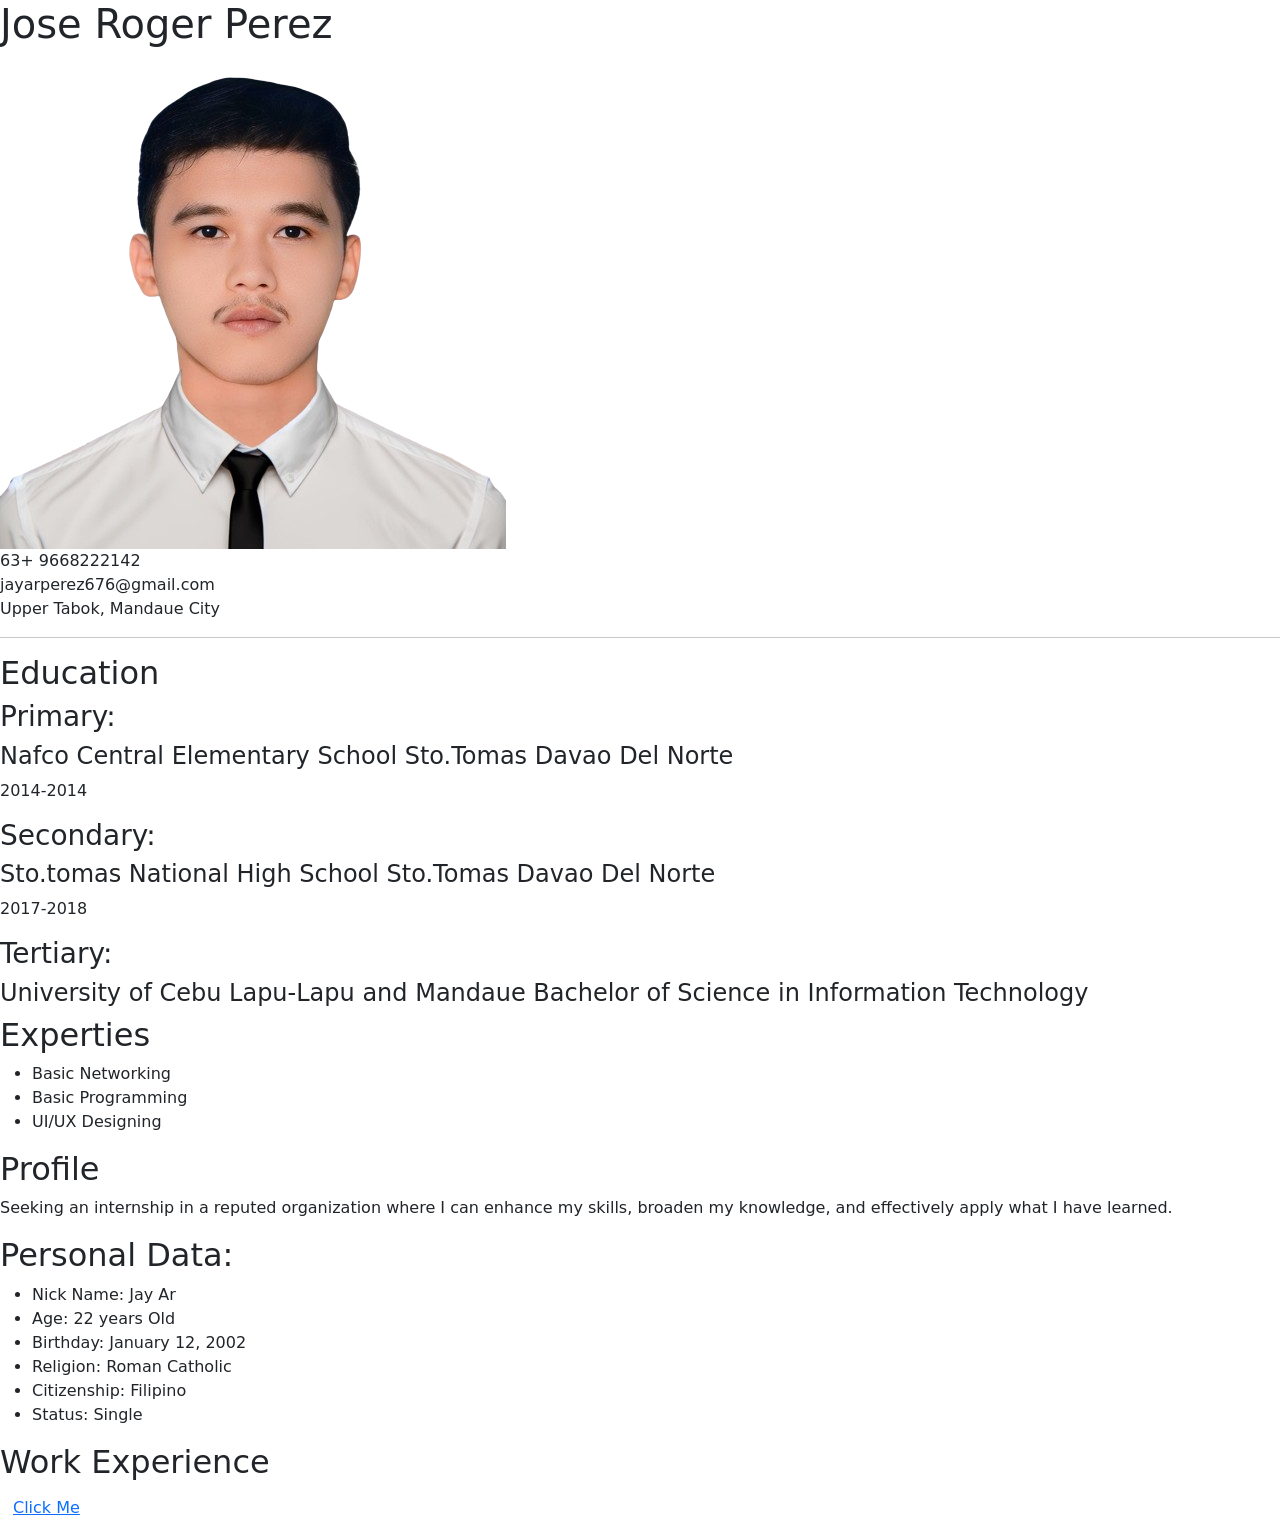
==== index.html @ 329f0ec8 "Add files via upload" ====
<!DOCTYPE html>
<html lang="en">
<head>
    <meta charset="UTF-8">
    <title>Document</title>
    <link href="https://cdn.jsdelivr.net/npm/bootstrap@5.3.3/dist/css/bootstrap.min.css" rel="stylesheet" integrity="sha384-QWTKZyjpPEjISv5WaRU9OFeRpok6YctnYmDr5pNlyT2bRjXh0JMhjY6hW+ALEwIH" crossorigin="anonymous">
</head>
<body>
    <h1>Jose Roger Perez</h1>
    <img src="../Image/ID.png" alt="ID picture">

    <p>
        63+ 9668222142<br>
        jayarperez676@gmail.com<br>
        Upper Tabok, Mandaue City<br>
    </p>

    <hr>

    <div>
        <h2>Education</h2>
        <h3>Primary:</h3>
        <h4>
            Nafco Central Elementary School Sto.Tomas Davao Del Norte
        </h4>
        <p>2014-2014</p>

        <h3>Secondary:</h3>
        <h4>Sto.tomas National High School Sto.Tomas Davao Del Norte</h4>
        <p>2017-2018</p>

        <h3>Tertiary:</h3>
        <h4>University of Cebu Lapu-Lapu and Mandaue Bachelor of Science in Information Technology</h4>
        
        <h2>Experties</h2>
        <ul>
            <li>Basic Networking</li>
            <li>Basic Programming</li>
            <li>UI/UX Designing</li>
        </ul>
    </div>

    <div>
        <h2>Profile</h2>
        <p>Seeking an internship in a reputed organization where I can enhance my skills, broaden my knowledge, and effectively apply what I have learned.</p>
        
        <h2>Personal Data:</h2>
        <ul>
            <li>Nick Name: Jay Ar</li>
            <li>Age: 22 years Old</li>
            <li>Birthday: January 12, 2002</li>
            <li>Religion: Roman Catholic</li>
            <li>Citizenship: Filipino</li>
            <li>Status: Single</li>
        </ul>

        <h2>Work Experience</h2>
        <div class="workexp">

        </div>

    </div>
    
    <button type="button" class="btn btn-link" data-bs-target="#click-me-modal" data-bs-toggle="modal">Click Me</button>

    <div class="modal fade" id="click-me-modal" tabindex="-1" aria-labelledby="modal-title" aria-hidden="true">
        <div class="modal-dialog">
            <div class="modal-content">
                <div class="modal-header">
                    <h5>Reminders</h5>
                    <button class="btn-close" type="button" data-bs-dismiss="modal" aria-label="Close"></button>
                </div>
                <div class="modal-body">
                    <p>DO NOT CLICK THE YES BUTTON!</p>
                </div>
                <div class="modal-footer">
                    <button class="btn btn-outline-dark" type="button" data-bs-dismiss="modal" aria-label="Close">No</button>
                    <button class="btn btn-warning" type="button" id="button-yes">Yes</button>
                </div>
            </div>
        </div>
    </div>

    <script>
        document.getElementById("button-yes").addEventListener("click", function(){
            window.location.href="./profile.html";
        });
    </script>

      <script src="https://cdn.jsdelivr.net/npm/bootstrap@5.3.3/dist/js/bootstrap.bundle.min.js" integrity="sha384-YvpcrYf0tY3lHB60NNkmXc5s9fDVZLESaAA55NDzOxhy9GkcIdslK1eN7N6jIeHz" crossorigin="anonymous"></script>
    

</body>
</html>
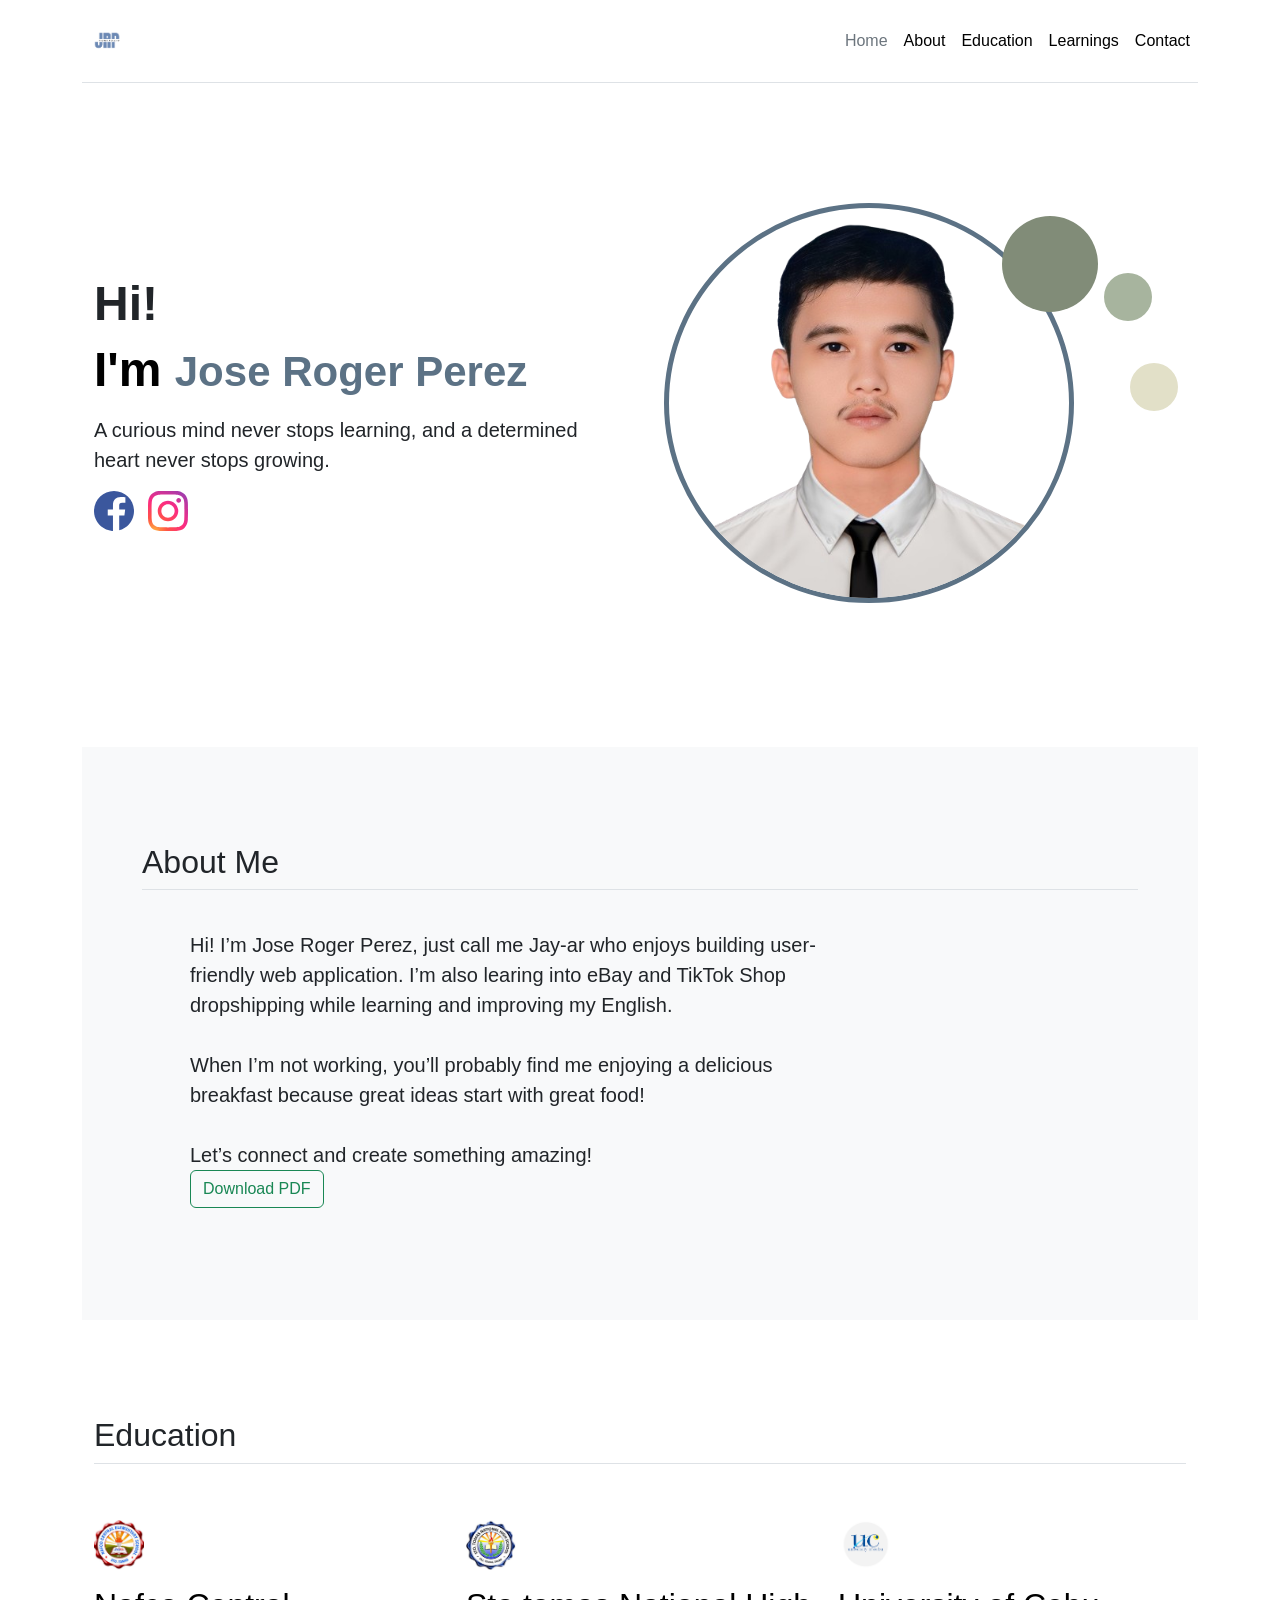
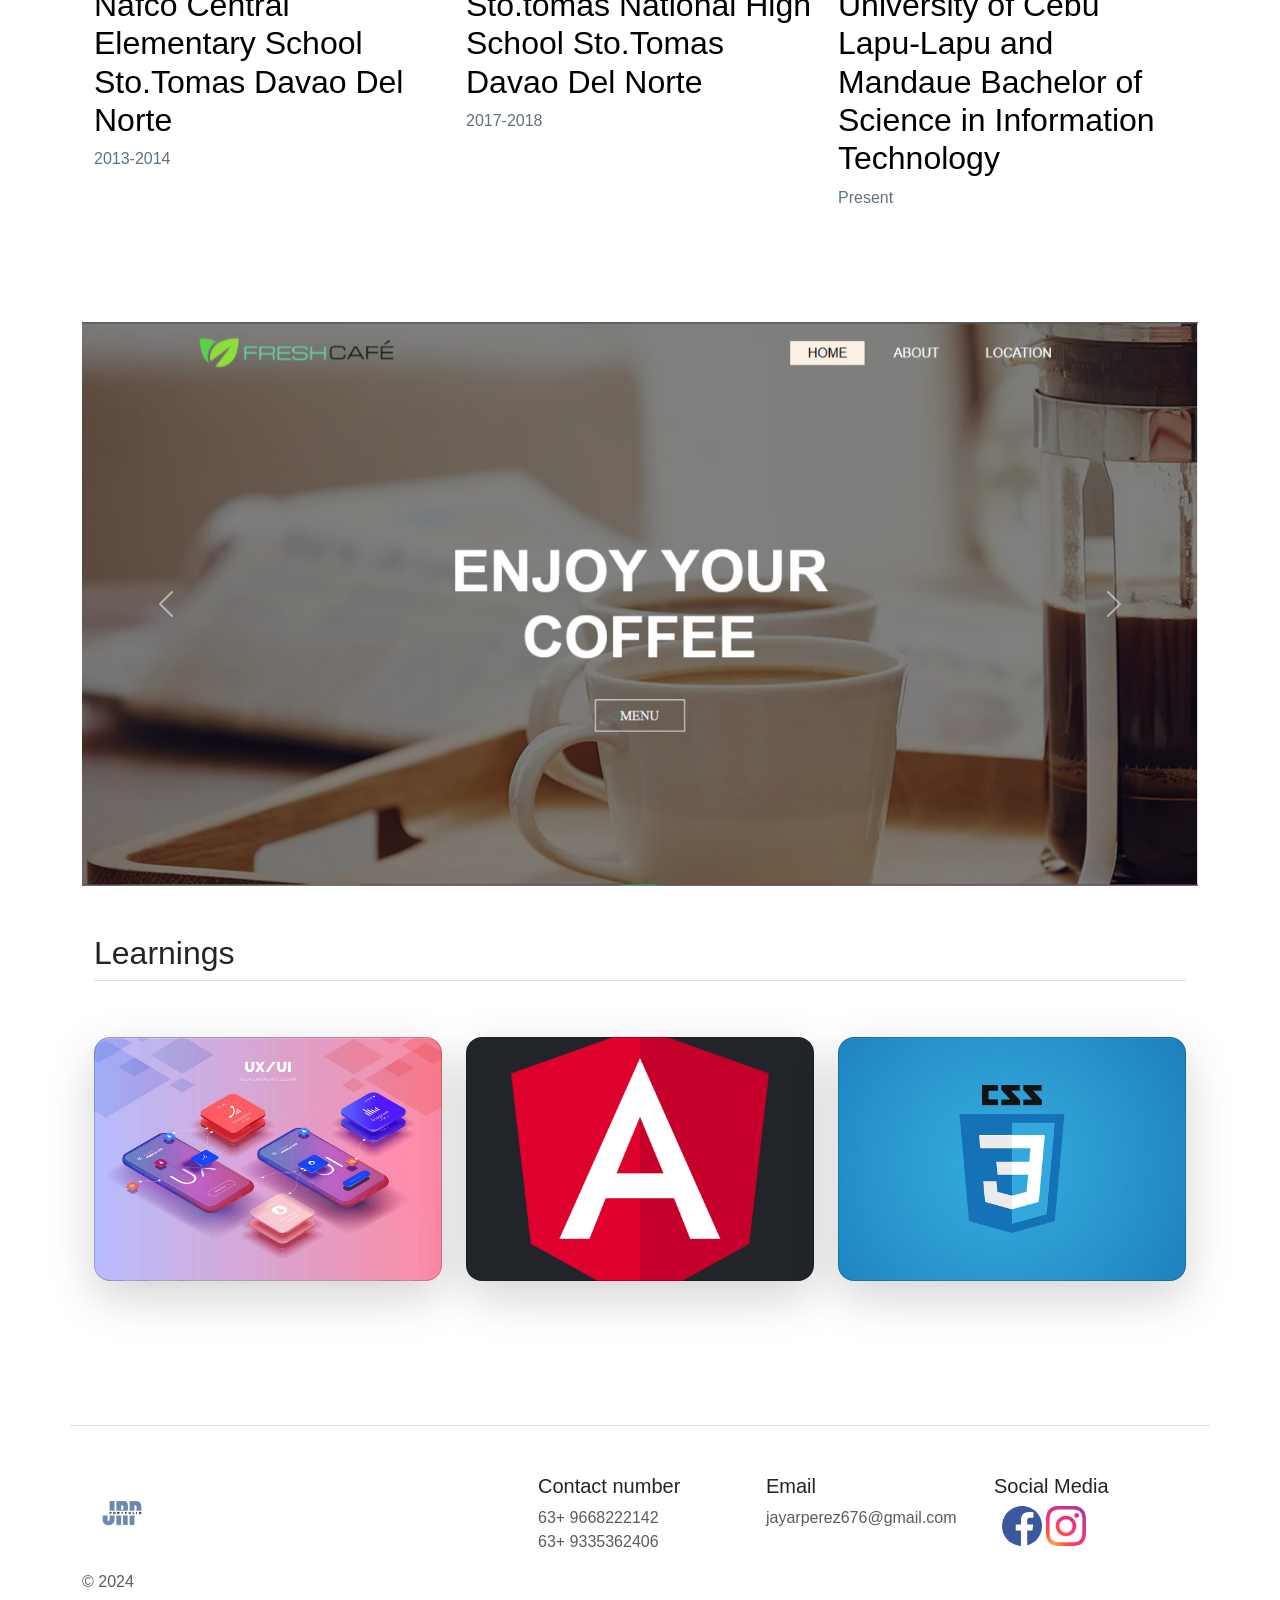
==== commit 9518abd4: "Add files via upload" ====
--- a/index.html
+++ b/index.html
@@ -2,93 +2,220 @@
 <html lang="en">
 <head>
     <meta charset="UTF-8">
-    <title>Document</title>
+    <title>My Portfolio</title>
+    <link rel="icon" href="/images/favicon.ico">
     <link href="https://cdn.jsdelivr.net/npm/bootstrap@5.3.3/dist/css/bootstrap.min.css" rel="stylesheet" integrity="sha384-QWTKZyjpPEjISv5WaRU9OFeRpok6YctnYmDr5pNlyT2bRjXh0JMhjY6hW+ALEwIH" crossorigin="anonymous">
+    <link rel="stylesheet" href="css/profile.css">
 </head>
 <body>
-    <h1>Jose Roger Perez</h1>
-    <img src="../Image/ID.png" alt="ID picture">
-
-    <p>
-        63+ 9668222142<br>
-        jayarperez676@gmail.com<br>
-        Upper Tabok, Mandaue City<br>
-    </p>
-
-    <hr>
-
-    <div>
-        <h2>Education</h2>
-        <h3>Primary:</h3>
-        <h4>
-            Nafco Central Elementary School Sto.Tomas Davao Del Norte
-        </h4>
-        <p>2014-2014</p>
-
-        <h3>Secondary:</h3>
-        <h4>Sto.tomas National High School Sto.Tomas Davao Del Norte</h4>
-        <p>2017-2018</p>
-
-        <h3>Tertiary:</h3>
-        <h4>University of Cebu Lapu-Lapu and Mandaue Bachelor of Science in Information Technology</h4>
+
+    <section class="header-menu">
+      <div class="container">
+        <header class="d-flex flex-wrap align-items-center justify-content-center justify-content-md-between py-3 mb-4 border-bottom">
+          <a href="#"><img class="logo" src="Image/logo.png" alt="image"></a>
+          <ul class="nav col-12 col-md-auto mb-2 justify-content-center mb-md-0">
+            <li><a href="#" class="nav-link px-2 link-secondary">Home</a></li>
+            <li><a href="#AboutMe" class="nav-link px-2">About</a></li>
+            <li><a href="#education" class="nav-link px-2">Education</a></li>
+            <li><a href="#learnings" class="nav-link px-2">Learnings</a></li>
+            <li><a href="#contact" class="nav-link px-2">Contact</a></li>
+          </ul>
+        </header>
+      </div>
+    </section>
+
+    <section id="hearoes">
+        <div class="container col-xxl-8 px-4 py-5">
+            <div class="row flex-lg-row-reverse align-items-center g-5 py-5">
+              <div class="col-10 col-sm-8 col-lg-6">
+                <img src="Image/ID.png" class="profile-image" alt="image" height="400" loading="lazy">
+              </div>
+              <div class="container con-circle1 p-5 position-absolute">
+                <div class="row p-4 row-circle1 col-lg-6 col-sm-8 col-10"></div>
+              </div>
+              <div class="container con-circle p-5 position-absolute">
+                <div class="row p-5 row-circle col-lg-6 col-sm-8 col-10"></div>
+              </div>
+              <div class="container con-circle2 p-5 position-absolute">
+                <div class="row p-4 row-circle2 col-lg-6 col-sm-8 col-10"></div>
+              </div>
+              <div class="col-lg-6">
+                <h1 class="display-5 fw-bold">Hi!</h1>
+                <h2 class="display-5 fw-bold text-body-emphasis lh-2 mb-3">I'm <small class="last-name">Jose Roger Perez</small></h2>
+                <p class="lead">A curious mind never stops learning, and a determined heart never stops growing.</p>
+                <div class="links">
+                  <a href="https://www.facebook.com/jayar.perez.5621/" target="_blank"><img src="Image/facebook.svg" alt="image" height="40"></a>
+                  <a href=""><img src="Image/instagram.svg" alt="image" height="40"></a>
+                </div>
+              </div>
+            </div>
+          </div>
+    </section>
+
+    <section id="AboutMe">
+      <div class="container my-5">
+      <div class="p-5 bg-body-tertiary">
+        <div class="container py-5">
+          <h2 class="pb-2 border-bottom">About Me</h2>
+            <div class="row row-cols-1 row-cols-lg-3 align-items-stretch g-3 pt-5"></div>
+            <p class="col-lg-8 mx-5 lead" >
+              Hi! I’m Jose Roger Perez, just call me Jay-ar who enjoys building user-friendly web application. I’m also learing into eBay and TikTok Shop dropshipping while learning and improving my English.
+              <br><br>When I’m not working, you’ll probably find me enjoying a delicious breakfast because great ideas start with great food!
+              <br><br>Let’s connect and create something amazing!<br>
+
+              <a href="/PDF/Jayar-Resume.pdf" download class="btn btn-outline-success">
+                Download PDF
+              </a>
+            </p>
+          </div>
+      </div>
+    </div>
+    </section>
+
+    <section class="education" id="education">
+        <div class="container px-4 py-5" id="featured-3">
+            <h2 class="pb-2 border-bottom">Education</h2>
+            <div class="row g-4 py-5 row-cols-1 row-cols-lg-3">
+              <div class="feature col">
+                <div class="feature-icon d-inline-flex align-items-center justify-content-center text-bg-primary bg-gradient fs-2 mb-3">
+                  <img src="Image/nafco.jpg" alt="school image" height="50">
+                </div>
+                <h6 class="fs-2 text-body-emphasis">Nafco Central Elementary School Sto.Tomas Davao Del Norte</h6>
+                <p class="school-year">2013-2014</p>
+              </div>
+              <div class="feature col">
+                <div class="feature-icon d-inline-flex align-items-center justify-content-center text-bg-primary bg-gradient fs-2 mb-3">
+                    <img src="Image/stotomas.jpg" alt="school image" height="50">
+                </div>
+                <h6 class="fs-2 text-body-emphasis">Sto.tomas National High School Sto.Tomas Davao Del Norte</h6>
+                <p class="school-year">2017-2018</p>
+              </div>
+              <div class="feature col">
+                <div class="feature-icon d-inline-flex align-items-center justify-content-center text-bg-primary bg-gradient fs-2 mb-3">
+                  <img class="uc-image" src="Image/uc.png" alt="school image" height="50">
+                </div>
+                <h6 class="fs-2 text-body-emphasis">University of Cebu Lapu-Lapu and Mandaue Bachelor of Science in Information Technology</h6>
+                <p class="school-year">Present</p>
+              </div>
+            </div>
+          </div>
+    </section>
+
+    <section>
+      <div class="container carousel-container">
+        <div id="carouselExampleCaptions" class="carousel slide">
+          <div id="carouselExampleAutoplaying" class="carousel slide" data-bs-ride="carousel">
+            <div class="carousel-inner">
+              <div class="carousel-item active">
+                <img src="Image/coffee1.png" class="d-block w-100" alt="image">
+              </div>
+              <div class="carousel-item">
+                <img src="Image/coffee2.png" class="d-block w-100" alt="image">
+              </div>
+              <div class="carousel-item">
+                <img src="Image/coffee3.png" class="d-block w-100" alt="image">
+              </div>
+            </div>
+            <button class="carousel-control-prev" type="button" data-bs-target="#carouselExampleAutoplaying" data-bs-slide="prev">
+              <span class="carousel-control-prev-icon" aria-hidden="true"></span>
+              <span class="visually-hidden">Previous</span>
+            </button>
+            <button class="carousel-control-next" type="button" data-bs-target="#carouselExampleAutoplaying" data-bs-slide="next">
+              <span class="carousel-control-next-icon" aria-hidden="true"></span>
+              <span class="visually-hidden">Next</span>
+            </button>
+          </div>
+      </div>
+    </section>
+    
+
+    <section class="design" id="learnings">
+        <div class="container px-4 py-5" id="custom-cards">
+            <h2 class="pb-2 border-bottom">Learnings</h2>
+            <div class="row row-cols-1 row-cols-lg-3 align-items-stretch g-4 py-5">
+              
+              <div class="col">
+                <div class="card card-cover h-100 overflow-hidden text-bg-dark rounded-4 shadow-lg i" style="background-image: url(Image/uiux.jpg);">
+                  <div class="d-flex flex-column h-100 p-5 pb-3 text-white text-shadow-1">
+                    <h3 class="pt-5 mt-5 mb-4 display-6 lh-1 fw-bold games"></h3>
+                    <ul class="d-flex list-unstyled mt-auto">
+                      <li class="d-flex align-items-center me-3">
+                        <small class="mini">Exploring and learning more about the design</small>
+                      </li>
+                    </ul>
+                  </div>
+                </div>
+              </div>
         
-        <h2>Experties</h2>
-        <ul>
-            <li>Basic Networking</li>
-            <li>Basic Programming</li>
-            <li>UI/UX Designing</li>
-        </ul>
-    </div>
-
-    <div>
-        <h2>Profile</h2>
-        <p>Seeking an internship in a reputed organization where I can enhance my skills, broaden my knowledge, and effectively apply what I have learned.</p>
+              <div class="col">
+                <div class="card card-cover h-100 overflow-hidden text-bg-dark rounded-4 shadow-lg" style="background-image: url('Image/angular.png');">
+                  <div class="d-flex flex-column h-100 p-5 pb-3 text-white text-shadow-1">
+                    <h3 class="pt-5 mt-5 mb-4 display-6 lh-1 fw-bold"></h3>
+                    <ul class="d-flex list-unstyled mt-auto">
+                      <li class="d-flex align-items-center me-3">
+                        <small class="mini">Still learning about angular framework</small>
+                      </li>
+                    </ul>
+                  </div>
+                </div>
+              </div>
         
-        <h2>Personal Data:</h2>
-        <ul>
-            <li>Nick Name: Jay Ar</li>
-            <li>Age: 22 years Old</li>
-            <li>Birthday: January 12, 2002</li>
-            <li>Religion: Roman Catholic</li>
-            <li>Citizenship: Filipino</li>
-            <li>Status: Single</li>
-        </ul>
-
-        <h2>Work Experience</h2>
-        <div class="workexp">
-
-        </div>
-
-    </div>
+              <div class="col">
+                <div class="card card-cover h-100 overflow-hidden text-bg-dark rounded-4 shadow-lg" style="background-image: url('Image/css.jpg');">
+                  <div class="d-flex flex-column h-100 p-5 pb-3 text-shadow-1">
+                    <h3 class="pt-5 mt-5 mb-4 display-6 lh-1 fw-bold"></h3>
+                    <ul class="d-flex list-unstyled mt-auto">
+                      <li class="d-flex align-items-center me-3">
+                        <small class="mini">Learning css helps me to make my design more attractive.</small>
+                      </li>
+                    </ul>
+                  </div>
+                </div>
+              </div>
+            </div>
+          </div>
+    </section>
+
+    <section id="contact">
+      <div class="container">
+        <footer class="row row-cols-1 row-cols-sm-2 row-cols-md-5 py-5 my-5 border-top">
+          <div class="col mb-3">
+            <a href="#" class="d-flex align-items-center mb-3 link-body-emphasis text-decoration-none">
+              <img class="image-footer" src="Image/logo.png" alt="">
+            </a>
+            <p class="text-body-secondary">© 2024</p>
+          </div>
+      
+          <div class="col mb-3">
+      
+          </div>
+      
+          <div class="col mb-3">
+            <h5>Contact number</h5>
+            <ul class="nav flex-column">
+              <li class="nav-link p-0 text-body-secondary">63+ 9668222142</li>
+              <li class="nav-link p-0 text-body-secondary">63+ 9335362406</li>
+            </ul>
+          </div>
+      
+          <div class="col mb-3">
+            <h5>Email</h5>
+            <ul class="nav flex-column">
+              <li class="nav-link p-0 text-body-secondary">jayarperez676@gmail.com</li>
+            </ul>
+          </div>
+      
+          <div class="col mb-3">
+            <h5>Social Media</h5>
+            <div class="social-media m-2">
+                <a href="https://www.facebook.com/jayar.perez.5621/"><img src="Image/facebook.svg" alt="fb" height="40"></a>
+                <a href=""><img src="Image/instagram.svg" alt="ig" height="40"></a>
+            </div>
+          </div>
+        </footer>
+      </div>
+    </section>
     
-    <button type="button" class="btn btn-link" data-bs-target="#click-me-modal" data-bs-toggle="modal">Click Me</button>
-
-    <div class="modal fade" id="click-me-modal" tabindex="-1" aria-labelledby="modal-title" aria-hidden="true">
-        <div class="modal-dialog">
-            <div class="modal-content">
-                <div class="modal-header">
-                    <h5>Reminders</h5>
-                    <button class="btn-close" type="button" data-bs-dismiss="modal" aria-label="Close"></button>
-                </div>
-                <div class="modal-body">
-                    <p>DO NOT CLICK THE YES BUTTON!</p>
-                </div>
-                <div class="modal-footer">
-                    <button class="btn btn-outline-dark" type="button" data-bs-dismiss="modal" aria-label="Close">No</button>
-                    <button class="btn btn-warning" type="button" id="button-yes">Yes</button>
-                </div>
-            </div>
-        </div>
-    </div>
-
-    <script>
-        document.getElementById("button-yes").addEventListener("click", function(){
-            window.location.href="./profile.html";
-        });
-    </script>
-
-      <script src="https://cdn.jsdelivr.net/npm/bootstrap@5.3.3/dist/js/bootstrap.bundle.min.js" integrity="sha384-YvpcrYf0tY3lHB60NNkmXc5s9fDVZLESaAA55NDzOxhy9GkcIdslK1eN7N6jIeHz" crossorigin="anonymous"></script>
-    
-
+    <script src="https://cdn.jsdelivr.net/npm/bootstrap@5.3.3/dist/js/bootstrap.bundle.min.js" integrity="sha384-YvpcrYf0tY3lHB60NNkmXc5s9fDVZLESaAA55NDzOxhy9GkcIdslK1eN7N6jIeHz" crossorigin="anonymous"></script>
 </body>
-</html>
+</html>
--- a/css/profile.css
+++ b/css/profile.css
@@ -0,0 +1,120 @@
+
+div > .profile-image{
+    border-radius: 50%;
+    border: 5px solid #5C7285;
+}
+
+.logo{
+    height: 50px;
+    width: 50px;
+    border-radius: 50%;
+}
+
+.last-name{
+    color: #5C7285;
+}
+
+.links > a > img{
+    margin-right: 10px;
+}
+
+.nav-link{
+    color: black;
+}
+
+.container{
+    font-family: "century schoolbook", sans-serif;
+}
+
+.school-year{
+    color: #5C7285;
+}
+
+.con-circle{
+    width: 5px;
+    bottom: 60%;
+    right: 18%;
+}
+
+.con-circle1{
+    width: 5px;
+    top: 25%;
+    right: 10%;
+}
+
+.con-circle2{
+    width: 5px;
+    top: 35%;
+    right: 8%;
+}
+
+.row-circle{
+    border-radius: 50%;
+    margin: 0;
+    background-color: #818C78;
+}
+
+.row-circle1{
+    border-radius: 50%;
+    margin: 0;
+    background-color: #A7B49E;
+}
+
+.row-circle2{
+    border-radius: 50%;
+    margin: 0;
+    background-color: #E2E0C8;
+}
+
+
+.carousel-container h2{
+    color: black;
+}
+
+.card-cover{
+    background-size: cover;
+    background-position: center;
+}
+
+.games{
+    text-align: center;
+}
+
+.header-menu{
+    position: sticky;
+    top: 0;
+}
+
+.mini{
+    visibility: hidden;
+    transition: 0.5s;
+}
+
+.card h3{
+    visibility: visible;
+}
+
+.card:hover h3{
+    visibility: hidden;
+}
+
+.card:hover .mini{
+    visibility: visible;
+    transform: scale(1.1);
+}
+
+.card{
+    transition: 1s;
+}
+
+.card:hover{
+    cursor: pointer;
+    transform: scale(1.3);
+    z-index: 2;
+}
+
+.image-footer{
+    height: 80px;
+    width: 80px;
+    border-radius: 50%;
+}
